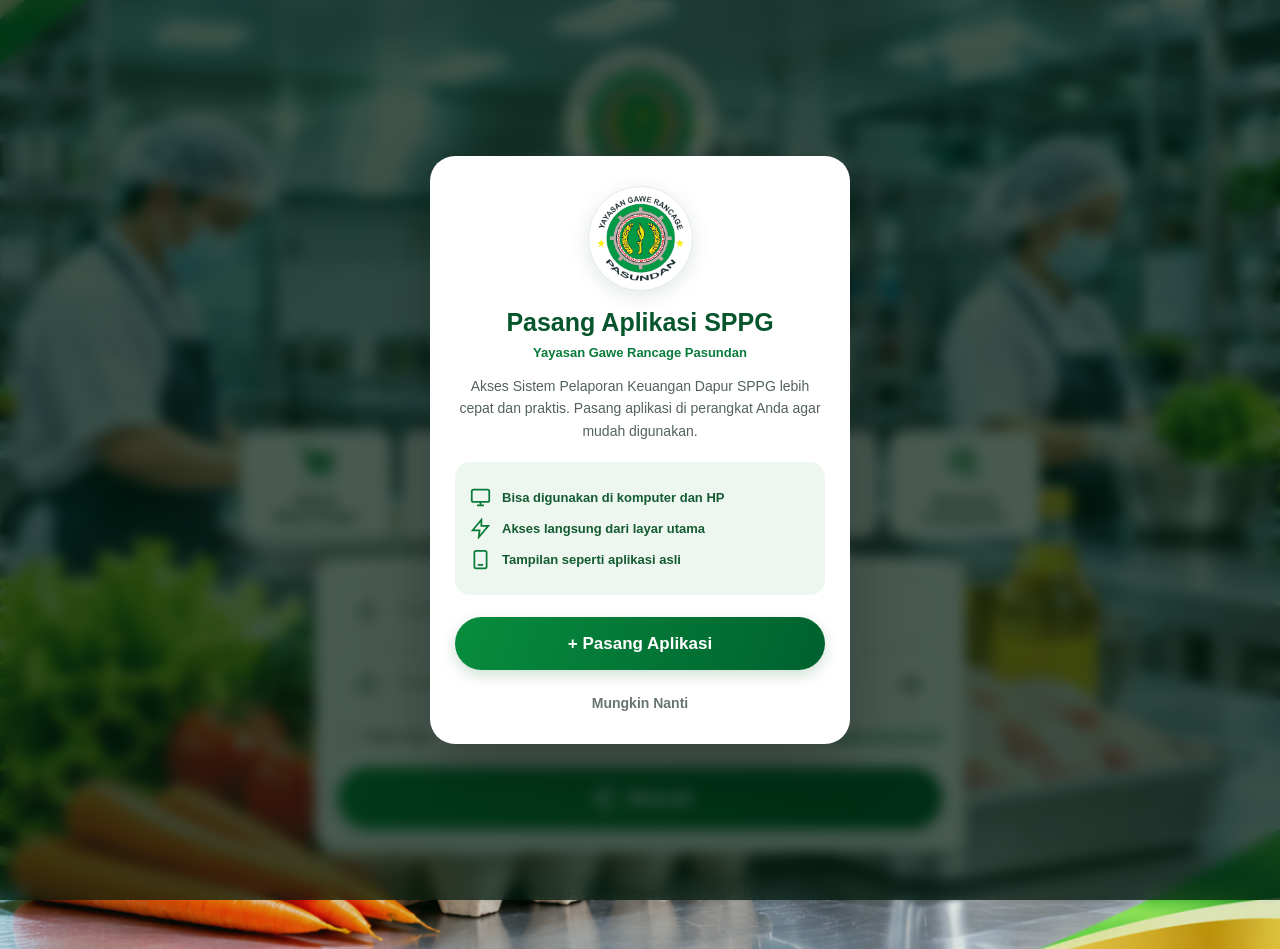
==== index.html @ 6cf5157c "Fix API base URL by adding trailing slash" ====
<!DOCTYPE html>
<html lang="id">
<head>
<meta charset="UTF-8">
<meta name="viewport" content="width=device-width, initial-scale=1.0">
<meta name="theme-color" content="#087b39">

<title>Login - Sistem Pelaporan Keuangan Dapur SPPG</title>

<link rel="manifest" href="./manifest.json">
<link rel="icon" href="./logo-yayasan.png" type="image/png">

<style>
:root {
  --green: #087b39;
  --green-dark: #034c2b;
  --gold: #e8bd35;
  --white: #fff;
  --text: #17251d;
}

* {
  box-sizing: border-box;
  margin: 0;
  padding: 0;
}

html {
  scroll-behavior: auto;
}

body {
  min-height: 100vh;
  font-family: "Segoe UI", Arial, sans-serif;
  color: var(--text);
  background: #edf4ef;
}

/* BACKGROUND HALAMAN */

.page-background {
  min-height: 100vh;
  padding: 24px;
  display: flex;
  align-items: center;
  justify-content: center;

  background:
    linear-gradient(rgba(0, 65, 34, 0.13), rgba(0, 65, 34, 0.13)),
    url("./background-sppg.png");

  background-size: cover;
  background-position: center;
  background-repeat: no-repeat;
}

/* PANEL UTAMA - TANPA KOTAK PUTIH BESAR */

.login-container {
  width: 100%;
  max-width: 850px;
  padding: 25px;

  /* Kotak putih besar dihilangkan */
  background: transparent;
  box-shadow: none;
  backdrop-filter: none;
  border-radius: 0;

  animation: appear 0.7s ease;
}

@keyframes appear {
  from {
    opacity: 0;
    transform: translateY(18px);
  }
  to {
    opacity: 1;
    transform: translateY(0);
  }
}

/* LOGO */

.logo-area {
  display: flex;
  justify-content: center;
  margin-bottom: 12px;
}

.logo-white {
  width: 150px;
  height: 150px;
  border-radius: 50%;
  background: #fff;
  display: flex;
  justify-content: center;
  align-items: center;
  padding: 9px;
  box-shadow: 0 5px 22px rgba(0,0,0,.18);
}

.logo-white img {
  width: 100%;
  height: 100%;
  object-fit: contain;
  border-radius: 50%;
}

/* JUDUL */

.brand-title {
  text-align: center;
  margin-bottom: 12px;
}

.brand-title h1 {
  font-size: clamp(23px, 4vw, 34px);
  font-weight: 800;
  line-height: 1.2;
  color: #064522;
  -webkit-text-stroke: 0.5px #ffffff;
  text-shadow:
    0 2px 4px rgba(255,255,255,0.95),
    0 3px 9px rgba(0,0,0,0.25);
}
.foundation-ribbon {
  display: inline-block;
  margin-top: 13px;
  padding: 10px 28px;
  color: white;
  font-size: 16px;
  font-weight: 700;
  border-radius: 30px;
  background: linear-gradient(100deg,#006b32,#079644,#006b32);
  box-shadow: 0 4px 12px rgba(0,100,44,.2);
}

.brand-description {
  max-width: 580px;
  margin: 15px auto 20px;
  text-align: center;
  color: #123c27;
  font-size: 16px;
  font-weight: 700;
  line-height: 1.6;
  -webkit-text-stroke: 0.2px #ffffff;
  text-shadow:
    0 1px 3px rgba(255,255,255,0.95),
    0 2px 6px rgba(0,0,0,0.3);
}
/* FITUR DAN IKON SVG */

.features {
  display: grid;
  grid-template-columns: repeat(5,1fr);
  gap: 10px;
  margin: 20px 0;
}

.feature-card {
  min-width: 0;
  padding: 14px 7px 12px;
  border: 1px solid #e2eae5;
  border-radius: 17px;
  background: #fff;
  text-align: center;
  box-shadow: 0 4px 13px rgba(0,45,20,.12);
  transition: transform .25s, box-shadow .25s;
}

.feature-card:hover {
  transform: translateY(-4px);
  box-shadow: 0 8px 18px rgba(0,75,35,.16);
}

.feature-card svg {
  width: 36px;
  height: 36px;
  stroke: var(--green);
  fill: none;
  stroke-width: 2.4;
  stroke-linecap: round;
  stroke-linejoin: round;
  margin-bottom: 8px;
}

.feature-card span {
  display: block;
  font-size: 12px;
  line-height: 1.35;
  font-weight: 650;
  color: #1d2b22;
}

/* FORM LOGIN */

.login-form {
  max-width: 650px;
  margin: 20px auto 0;
  padding: 22px;
  background: #fff;
  border: 1px solid #e7ede9;
  border-radius: 22px;
  box-shadow: 0 7px 22px rgba(0,45,20,.16);
}

.input-group {
  position: relative;
  margin-bottom: 15px;
}

.input-group input {
  width: 100%;
  height: 58px;
  padding: 0 48px 0 58px;
  border: 1.7px solid #cbd6d0;
  border-radius: 16px;
  background: #fff;
  font-size: 16px;
  color: #1c2c22;
  outline: none;
  transition: border .2s, box-shadow .2s;
}

.input-group input:focus {
  border-color: var(--green);
  box-shadow: 0 0 0 3px rgba(8,123,57,.1);
}

.input-group input::placeholder {
  color: #89958e;
}

.input-icon {
  position: absolute;
  left: 17px;
  top: 17px;
  width: 24px;
  height: 24px;
  color: #536a5b;
  pointer-events: none;
}

.toggle-password {
  position: absolute;
  right: 15px;
  top: 15px;
  border: none;
  background: transparent;
  cursor: pointer;
  color: #506257;
  padding: 4px;
}

.toggle-password svg {
  width: 24px;
  height: 24px;
}

.form-options {
  display: flex;
  justify-content: space-between;
  align-items: center;
  flex-wrap: wrap;
  gap: 12px;
  margin: 8px 0 22px;
  font-size: 14px;
}

.remember {
  display: flex;
  align-items: center;
  gap: 8px;
  cursor: pointer;
}

.remember input {
  width: 18px;
  height: 18px;
  accent-color: var(--green);
}

.forgot-link {
  color: var(--green);
  font-weight: 650;
  text-decoration: underline;
  cursor: pointer;
  border: none;
  background: none;
  font-size: 14px;
}

/* TOMBOL MASUK */

.login-button {
  width: 100%;
  height: 62px;
  border: none;
  border-radius: 35px;
  color: white;
  background: linear-gradient(110deg,#078d3e,#00612e);
  font-size: 21px;
  font-weight: 750;
  cursor: pointer;
  display: flex;
  justify-content: center;
  align-items: center;
  gap: 13px;
  box-shadow: 0 5px 14px rgba(0,100,40,.22);
  transition: .2s;
}

.login-button:hover {
  filter: brightness(1.08);
  transform: translateY(-2px);
}

.login-button:disabled {
  opacity: .7;
  cursor: not-allowed;
  transform: none;
}

.login-button svg {
  width: 27px;
  height: 27px;
}

.status-message {
  display: none;
  margin-top: 15px;
  padding: 12px;
  border-radius: 10px;
  font-size: 13px;
  text-align: center;
}

.status-message.error {
  display: block;
  color: #a52222;
  background: #fff0f0;
}

.status-message.success {
  display: block;
  color: #087238;
  background: #eaf8ef;
}

.footer-text {
  margin-top: 20px;
  text-align: center;
  font-size: 12px;
  color: #253a2d;
  text-shadow: 0 1px 3px rgba(255,255,255,.8);
}

/* LOADING SCREEN */

.loading-screen {
  position: fixed;
  inset: 0;
  z-index: 9999;
  display: none;
  align-items: center;
  justify-content: center;
  padding: 22px;
  overflow-y: auto;

  background:
    radial-gradient(circle at 50% 35%,
    #087c43 0%,
    #034e30 45%,
    #012f20 100%);

  color: white;
}

.loading-screen.active {
  display: flex;
  animation: fadeIn .45s ease;
}

@keyframes fadeIn {
  from {opacity: 0;}
  to {opacity: 1;}
}

.loading-content {
  width: 100%;
  max-width: 510px;
  text-align: center;
  position: relative;
  padding: 20px 0;
}

.loading-logo-area {
  width: 245px;
  height: 245px;
  margin: 0 auto 20px;
  position: relative;
  display: flex;
  justify-content: center;
  align-items: center;
}

.loading-logo {
  width: 172px;
  height: 172px;
  border-radius: 50%;
  background: white;
  padding: 12px;
  z-index: 2;
  box-shadow: 0 0 35px rgba(255,255,255,.16);
  display: flex;
  justify-content: center;
  align-items: center;
}

.loading-logo img {
  width: 100%;
  height: 100%;
  object-fit: contain;
  border-radius: 50%;
}

/* LINGKARAN CAHAYA SVG */

.orbit {
  position: absolute;
  inset: 0;
  width: 100%;
  height: 100%;
  overflow: visible;
  animation: rotateOrbit 8s linear infinite;
}

@keyframes rotateOrbit {
  from {transform: rotate(0deg);}
  to {transform: rotate(360deg);}
}

.orbit-track {
  fill: none;
  stroke: rgba(255,255,255,.12);
  stroke-width: 2;
}

.orbit-green {
  fill: none;
  stroke: #43ff8c;
  stroke-width: 3;
  stroke-linecap: round;
  stroke-dasharray: 180 520;
  filter: drop-shadow(0 0 7px #43ff8c);
  animation: orbitDash 3s linear infinite;
}

.orbit-gold {
  fill: none;
  stroke: #f3d45a;
  stroke-width: 2;
  stroke-linecap: round;
  stroke-dasharray: 95 600;
  filter: drop-shadow(0 0 7px #f3d45a);
  animation: orbitDash 4s linear infinite reverse;
}

@keyframes orbitDash {
  from {stroke-dashoffset: 0;}
  to {stroke-dashoffset: -700;}
}

.loading-title {
  font-size: 35px;
  font-weight: 800;
  margin-bottom: 8px;
}

.loading-subtitle {
  font-size: 17px;
  color: #d8f1e1;
  margin-bottom: 30px;
}

.loading-steps {
  width: 100%;
  padding: 25px;
  border: 1px solid rgba(135,236,177,.28);
  border-radius: 23px;
  background: rgba(0,40,24,.24);
  text-align: left;
  backdrop-filter: blur(8px);
}

.loading-step {
  display: flex;
  align-items: center;
  gap: 15px;
  min-height: 52px;
  color: #b6c9bd;
  font-size: 15px;
  transition: .3s;
}

.step-indicator {
  width: 34px;
  height: 34px;
  flex-shrink: 0;
  border-radius: 50%;
  border: 3px solid rgba(255,255,255,.25);
  display: flex;
  align-items: center;
  justify-content: center;
}

.loading-step.done {
  color: white;
}

.loading-step.done .step-indicator {
  background: #12bf48;
  border-color: #12bf48;
}

.loading-step.done .step-indicator svg {
  width: 20px;
  height: 20px;
  stroke: white;
  stroke-width: 3;
}

.loading-step.current {
  color: white;
  font-weight: 700;
}

.loading-step.current .step-indicator {
  border: 4px dotted #73ffa1;
  animation: spin 1.5s linear infinite;
}

@keyframes spin {
  to {transform: rotate(360deg);}
}

.loading-step.pending .step-indicator {
  background: rgba(255,255,255,.18);
}

.loading-line {
  height: 16px;
  width: 3px;
  background: rgba(255,255,255,.55);
  margin-left: 15px;
}

.loading-error {
  display: none;
  margin-top: 18px;
  padding: 12px;
  color: white;
  background: rgba(150,20,20,.5);
  border-radius: 10px;
  font-size: 13px;
}

.loading-error button {
  margin-top: 10px;
  padding: 8px 16px;
  border: 1px solid white;
  border-radius: 20px;
  background: transparent;
  color: white;
  cursor: pointer;
}

/* RESPONSIVE HP */

@media (max-width:650px) {
  .page-background {
    padding: 12px;
    align-items: flex-start;
  }

  .login-container {
    padding: 17px 13px;
    margin: 8px 0;
  }

  .logo-white {
    width: 112px;
    height: 112px;
  }

  .brand-title h1 {
    font-size: 23px;
  }

  .foundation-ribbon {
    font-size: 13px;
    padding: 9px 17px;
  }

  .brand-description {
    font-size: 13px;
    margin: 12px auto;
  }

  .features {
    grid-template-columns: repeat(5,minmax(0,1fr));
    gap: 5px;
    margin: 15px 0;
  }

  .feature-card {
    padding: 10px 3px;
    border-radius: 12px;
  }

  .feature-card svg {
    width: 27px;
    height: 27px;
  }

  .feature-card span {
    font-size: 9px;
    overflow-wrap: anywhere;
  }

  .login-form {
    padding: 15px 12px;
    border-radius: 17px;
  }

  .input-group input {
    height: 53px;
    font-size: 14px;
    padding-left: 48px;
  }

  .input-icon {
    left: 13px;
  }

  .login-button {
    height: 55px;
    font-size: 18px;
  }

  .form-options {
    font-size: 12px;
  }

  .forgot-link {
    font-size: 12px;
  }

  .loading-logo-area {
    width: 205px;
    height: 205px;
  }

  .loading-logo {
    width: 145px;
    height: 145px;
  }

  .loading-title {
    font-size: 28px;
  }

  .loading-subtitle {
    font-size: 14px;
  }

  .loading-steps {
    padding: 17px;
  }

  .loading-step {
    font-size: 13px;
  }
}

@media (max-width:360px) {
  .feature-card span {
    font-size: 8px;
  }

  .feature-card svg {
    width: 23px;
    height: 23px;
  }
}

@media (prefers-reduced-motion:reduce) {
  *,
  *::before,
  *::after {
    animation-duration: .01ms !important;
    animation-iteration-count: 1 !important;
    scroll-behavior: auto !important;
  }
}




/* POP-UP INSTALASI PWA */

.install-overlay {
  position: fixed;
  inset: 0;
  z-index: 10000;
  display: none;
  align-items: center;
  justify-content: center;
  padding: 20px;
  background: rgba(0,25,13,.72);
  backdrop-filter: blur(7px);
  -webkit-backdrop-filter: blur(7px);
}

.install-overlay.show {
  display: flex;
  animation: installFade .35s ease;
}

@keyframes installFade {
  from { opacity: 0; }
  to { opacity: 1; }
}

.install-popup {
  width: 100%;
  max-width: 420px;
  max-height: calc(100vh - 40px);
  overflow-y: auto;
  padding: 30px 25px 25px;
  border-radius: 25px;
  background: #fff;
  text-align: center;
  box-shadow: 0 20px 65px rgba(0,0,0,.3);
  animation: installUp .4s ease;
}

@keyframes installUp {
  from { opacity: 0; transform: translateY(25px) scale(.96); }
  to { opacity: 1; transform: translateY(0) scale(1); }
}

.install-logo {
  width: 105px;
  height: 105px;
  padding: 8px;
  margin: 0 auto 17px;
  border-radius: 50%;
  background: #fff;
  border: 1px solid #e5ebe7;
  box-shadow: 0 5px 20px rgba(0,70,30,.12);
}

.install-logo img {
  width: 100%;
  height: 100%;
  object-fit: contain;
}

.install-popup h2 {
  color: #07552c;
  font-size: 25px;
  font-weight: 800;
  margin-bottom: 8px;
}

.install-subtitle {
  color: #087b39;
  font-size: 13px;
  font-weight: 700;
  margin-bottom: 15px;
}

.install-description {
  color: #53635a;
  font-size: 14px;
  line-height: 1.6;
  margin-bottom: 20px;
}

.install-benefits {
  background: #edf7f0;
  padding: 15px;
  border-radius: 15px;
  text-align: left;
  margin-bottom: 22px;
}

.install-benefit {
  display: flex;
  align-items: center;
  gap: 11px;
  margin: 10px 0;
  color: #145b32;
  font-size: 13px;
  font-weight: 600;
}

.install-benefit svg {
  width: 21px;
  height: 21px;
  flex-shrink: 0;
  stroke: #087b39;
  fill: none;
  stroke-width: 2;
}

.install-button {
  width: 100%;
  min-height: 53px;
  border: 0;
  border-radius: 30px;
  background: linear-gradient(110deg,#078d3e,#00612e);
  color: white;
  font-size: 17px;
  font-weight: 750;
  cursor: pointer;
  box-shadow: 0 5px 15px rgba(0,100,40,.2);
}

.install-button:hover {
  filter: brightness(1.08);
}

.install-later {
  margin-top: 17px;
  border: 0;
  background: transparent;
  color: #68766e;
  font-size: 14px;
  font-weight: 600;
  cursor: pointer;
  padding: 8px 15px;
}

.install-help {
  display: none;
  margin-top: 13px;
  padding: 12px;
  border-radius: 12px;
  background: #fff8e6;
  color: #765817;
  font-size: 12px;
  line-height: 1.6;
  text-align: left;
}

@media (max-width:480px) {
  .install-popup {
    padding: 25px 19px 20px;
    border-radius: 22px;
  }
  .install-logo {
    width: 90px;
    height: 90px;
  }
  .install-popup h2 {
    font-size: 22px;
  }
}

</style>
</head>

<body>

<!-- POP-UP INSTALASI PWA -->

<div class="install-overlay" id="installOverlay">

  <div class="install-popup">

    <div class="install-logo">
      <img
        src="./logo-yayasan.png"
        alt="Logo Yayasan Gawe Rancage Pasundan"
      >
    </div>

    <h2>Pasang Aplikasi SPPG</h2>

    <p class="install-subtitle">
      Yayasan Gawe Rancage Pasundan
    </p>

    <p class="install-description">
      Akses Sistem Pelaporan Keuangan Dapur SPPG
      lebih cepat dan praktis. Pasang aplikasi
      di perangkat Anda agar mudah digunakan.
    </p>

    <div class="install-benefits">

      <div class="install-benefit">
        <svg viewBox="0 0 24 24">
          <rect x="2" y="3" width="20" height="14" rx="2"/>
          <path d="M8 21h8M12 17v4"/>
        </svg>
        Bisa digunakan di komputer dan HP
      </div>

      <div class="install-benefit">
        <svg viewBox="0 0 24 24">
          <path d="M13 2 3 14h8l-1 8 11-13h-8z"/>
        </svg>
        Akses langsung dari layar utama
      </div>

      <div class="install-benefit">
        <svg viewBox="0 0 24 24">
          <rect x="5" y="2" width="14" height="20" rx="2"/>
          <path d="M9 18h6"/>
        </svg>
        Tampilan seperti aplikasi asli
      </div>

    </div>

    <button
      type="button"
      class="install-button"
      id="installButton"
    >
      + Pasang Aplikasi
    </button>

    <div class="install-help" id="installHelp"></div>

    <button
      type="button"
      class="install-later"
      id="installLater"
    >
      Mungkin Nanti
    </button>

  </div>

</div>



<!-- HALAMAN LOGIN -->

<main class="page-background" id="loginPage">

<section class="login-container">

  <!-- LOGO YAYASAN -->

  <div class="logo-area">
    <div class="logo-white">
      <img src="./logo-yayasan.png"
           alt="Logo Yayasan Gawe Rancage Pasundan">
    </div>
  </div>

  <!-- IDENTITAS APLIKASI -->

  <header class="brand-title">

    <h1>
      Sistem Pelaporan Keuangan<br>
      Dapur SPPG
    </h1>

    <div class="foundation-ribbon">
      Yayasan Gawe Rancage Pasundan
    </div>

    <p class="brand-description">
      Aplikasi Monitoring, Pencatatan, dan Pelaporan
      Keuangan Dapur SPPG secara Terintegrasi
    </p>

  </header>

  <!-- LIMA FITUR APLIKASI -->

  <section class="features">

    <div class="feature-card">
      <svg viewBox="0 0 24 24">
        <circle cx="9" cy="21" r="1"/>
        <circle cx="20" cy="21" r="1"/>
        <path d="M1 1h4l2.7 13.4a2 2 0 0 0 2 1.6h9.7a2 2 0 0 0 2-1.6L23 6H5"/>
        <path d="M8 10h13M9 13h11M10 6v8M15 6v8"/>
      </svg>
      <span>Belanja<br>Bahan Pangan</span>
    </div>

    <div class="feature-card">
      <svg viewBox="0 0 24 24">
        <path d="M12 8v8M8 12h8"/>
        <circle cx="12" cy="12" r="3"/>
        <path d="M19.4 15a1.7 1.7 0 0 0 .3 1.9l.1.1-1.7 1.7-.1-.1a1.7 1.7 0 0 0-1.9-.3 1.7 1.7 0 0 0-1 1.5v.2h-2.4v-.2a1.7 1.7 0 0 0-1-1.5 1.7 1.7 0 0 0-1.9.3l-.1.1L8 17l.1-.1a1.7 1.7 0 0 0 .3-1.9 1.7 1.7 0 0 0-1.5-1H6.7v-2.4h.2a1.7 1.7 0 0 0 1.5-1 1.7 1.7 0 0 0-.3-1.9L8 8.6l1.7-1.7.1.1a1.7 1.7 0 0 0 1.9.3 1.7 1.7 0 0 0 1-1.5v-.2h2.4v.2a1.7 1.7 0 0 0 1 1.5 1.7 1.7 0 0 0 1.9-.3l.1-.1 1.7 1.7-.1.1a1.7 1.7 0 0 0-.3 1.9 1.7 1.7 0 0 0 1.5 1h.2V14h-.2a1.7 1.7 0 0 0-1.5 1z"/>
      </svg>
      <span>Biaya<br>Operasional</span>
    </div>

    <div class="feature-card">
      <svg viewBox="0 0 24 24">
        <ellipse cx="12" cy="5" rx="8" ry="3"/>
        <path d="M4 5v4c0 1.7 3.6 3 8 3s8-1.3 8-3V5"/>
        <path d="M4 11v4c0 1.7 3.6 3 8 3"/>
        <path d="M4 17v2c0 1.7 3.6 3 8 3"/>
        <path d="M20 11v4c0 1.7-3.6 3-8 3"/>
        <path d="M20 17v2"/>
      </svg>
      <span>Pengeluaran<br>Lainnya</span>
    </div>

    <div class="feature-card">
      <svg viewBox="0 0 24 24">
        <path d="M3 3v18h18"/>
        <rect x="6" y="12" width="3" height="6" rx="1"/>
        <rect x="12" y="8" width="3" height="10" rx="1"/>
        <rect x="18" y="3" width="3" height="15" rx="1"/>
      </svg>
      <span>Laporan<br>Keuangan</span>
    </div>

    <div class="feature-card">
      <svg viewBox="0 0 24 24">
        <circle cx="10.5" cy="10.5" r="7.5"/>
        <path d="m16 16 5 5"/>
        <path d="M6.5 12.5l2.5-3 2.2 2 3-4"/>
        <path d="M14.2 7.5v3h-3"/>
      </svg>
      <span>Monitoring<br>& Rekapitulasi</span>
    </div>

  </section>

  <!-- FORM LOGIN -->

  <form class="login-form" id="loginForm">

    <div class="input-group">

      <svg class="input-icon" viewBox="0 0 24 24"
           fill="none" stroke="currentColor" stroke-width="2">
        <circle cx="12" cy="8" r="4"/>
        <path d="M4 21v-2a8 8 0 0 1 16 0v2z"/>
      </svg>

      <input type="text" id="username"
             placeholder="Username"
             autocomplete="username" required>

    </div>

    <div class="input-group">

      <svg class="input-icon" viewBox="0 0 24 24"
           fill="none" stroke="currentColor" stroke-width="2">
        <rect x="3" y="10" width="18" height="12" rx="2"/>
        <path d="M7 10V7a5 5 0 0 1 10 0v3"/>
        <circle cx="12" cy="16" r="1"/>
      </svg>

      <input type="password" id="password"
             placeholder="Password"
             autocomplete="current-password" required>

      <button type="button"
              class="toggle-password"
              id="togglePassword"
              aria-label="Tampilkan password">

        <svg id="eyeIcon" viewBox="0 0 24 24"
             fill="none" stroke="currentColor" stroke-width="2">
          <path d="M2 12s3.5-7 10-7 10 7 10 7-3.5 7-10 7-10-7-10-7z"/>
          <circle cx="12" cy="12" r="3"/>
        </svg>

      </button>

    </div>

    <div class="form-options">

      <label class="remember">
        <input type="checkbox" id="rememberMe">
        Ingat saya
      </label>

      <button type="button"
              class="forgot-link"
              id="forgotPassword">
        Lupa password?
      </button>

    </div>

    <button type="submit"
            class="login-button"
            id="loginButton">

      <svg viewBox="0 0 24 24"
           fill="none" stroke="currentColor" stroke-width="2.3">
        <path d="M10 17l5-5-5-5"/>
        <path d="M15 12H3"/>
        <path d="M12 3h7a2 2 0 0 1 2 2v14a2 2 0 0 1-2 2h-7"/>
      </svg>

      <span>Masuk</span>
    </button>

    <div class="status-message"
         id="statusMessage"
         role="status"
         aria-live="polite"></div>

  </form>

  <footer class="footer-text">
    © <span id="currentYear"></span>
    Yayasan Gawe Rancage Pasundan
    <br>
    Sistem Pelaporan Keuangan Dapur SPPG
  </footer>

</section>
</main>


<!-- LAYAR ANIMASI LOADING -->

<section class="loading-screen" id="loadingScreen">

  <div class="loading-content">

    <div class="loading-logo-area">

      <svg class="orbit" viewBox="0 0 245 245">

        <circle class="orbit-track"
                cx="122.5" cy="122.5" r="108"/>

        <circle class="orbit-green"
                cx="122.5" cy="122.5" r="108"/>

        <circle class="orbit-gold"
                cx="122.5" cy="122.5" r="118"/>

      </svg>

      <div class="loading-logo">
        <img src="./logo-yayasan.png"
             alt="Logo Yayasan Gawe Rancage Pasundan">
      </div>

    </div>

    <h2 class="loading-title" id="loadingTitle">
      Harap Tunggu...
    </h2>

    <p class="loading-subtitle" id="loadingSubtitle">
      Sedang memproses login Anda
    </p>

    <div class="loading-steps">

      <div class="loading-step pending" id="step1">

        <div class="step-indicator">
          <svg viewBox="0 0 24 24" fill="none">
            <path d="m5 12 5 5L20 7"/>
          </svg>
        </div>

        <span>Mengamankan sesi pengguna</span>

      </div>

      <div class="loading-line"></div>

      <div class="loading-step pending" id="step2">

        <div class="step-indicator"></div>

        <span>Memverifikasi akses ke sistem...</span>

      </div>

      <div class="loading-line"></div>

      <div class="loading-step pending" id="step3">

        <div class="step-indicator"></div>

        <span>Menyiapkan sistem pelaporan</span>

      </div>

    </div>

    <div class="loading-error" id="loadingError">
      Terjadi kendala saat memproses login.
      <br>
      <button type="button" id="backToLogin">
        Kembali ke Login
      </button>
    </div>

  </div>
</section>


<!-- JAVASCRIPT -->

<script>

/* PENGATURAN APLIKASI */

// Masukkan URL Web App Google Apps Script
// setelah backend autentikasi selesai dibuat.

const API_BASE_URL =
  "https://sppg-keuangan-dev.yayasangawerancagepasundan.workers.dev/";

const SUPER_ADMIN_PAGE = "./super-admin.html";
const AUTH_TOKEN_KEY = "sppg_auth_token";


/* ELEMEN HALAMAN */

const loginForm = document.getElementById("loginForm");
const usernameInput = document.getElementById("username");
const passwordInput = document.getElementById("password");

const loginButton = document.getElementById("loginButton");
const statusMessage = document.getElementById("statusMessage");

const rememberMe = document.getElementById("rememberMe");
const togglePassword = document.getElementById("togglePassword");

const loadingScreen = document.getElementById("loadingScreen");
const loadingTitle = document.getElementById("loadingTitle");
const loadingSubtitle = document.getElementById("loadingSubtitle");

const loadingError = document.getElementById("loadingError");


/* TAHUN OTOMATIS */

document.getElementById("currentYear").textContent =
  new Date().getFullYear();


/* AUTO SCROLL KE ATAS */

if ("scrollRestoration" in history) {
  history.scrollRestoration = "manual";
}

function scrollToTopOnOpen() {
  window.scrollTo({
    top: 0,
    left: 0,
    behavior: "auto"
  });
}

window.addEventListener("load", scrollToTopOnOpen);
window.addEventListener("pageshow", scrollToTopOnOpen);


/* INGAT USERNAME */

try {
  const savedUsername = localStorage.getItem("sppg_username");

  if (savedUsername) {
    usernameInput.value = savedUsername;
    rememberMe.checked = true;
  }
} catch (error) {
  console.warn("Penyimpanan browser tidak tersedia.");
}


/* TAMPILKAN / SEMBUNYIKAN PASSWORD */

togglePassword.addEventListener("click", function() {

  const isPassword = passwordInput.type === "password";

  passwordInput.type = isPassword ? "text" : "password";

  togglePassword.setAttribute(
    "aria-label",
    isPassword ? "Sembunyikan password" : "Tampilkan password"
  );

  document.getElementById("eyeIcon").innerHTML = isPassword
    ? `
      <path d="M3 3l18 18"/>
      <path d="M10.6 10.6a2 2 0 0 0 2.8 2.8"/>
      <path d="M9.9 5.2A10.8 10.8 0 0 1 12 5c6.5 0 10 7 10 7a15 15 0 0 1-4 4.5"/>
      <path d="M6.2 6.2C3.5 8 2 12 2 12s3.5 7 10 7a10 10 0 0 0 3-.5"/>
    `
    : `
      <path d="M2 12s3.5-7 10-7 10 7 10 7-3.5 7-10 7-10-7-10-7z"/>
      <circle cx="12" cy="12" r="3"/>
    `;

});


/* LUPA PASSWORD */

document.getElementById("forgotPassword")
.addEventListener("click", function() {

  alert(
    "Jika Anda lupa password, silakan hubungi administrator Yayasan Gawe Rancage Pasundan untuk mendapatkan bantuan reset password."
  );

});


/* PESAN LOGIN */

function showStatus(message, type) {

  statusMessage.textContent = message;
  statusMessage.className = "status-message " + type;

}


/* ANIMASI TAHAPAN LOADING */

function updateStep(number, state) {

  const step = document.getElementById("step" + number);
  step.className = "loading-step " + state;

  const indicator = step.querySelector(".step-indicator");

  if (state === "done") {

    indicator.innerHTML = `
      <svg viewBox="0 0 24 24" fill="none"
           stroke="white" stroke-width="3">
        <path d="m5 12 5 5L20 7"/>
      </svg>
    `;

  } else {

    indicator.innerHTML = "";

  }

}


function resetLoadingSteps() {

  updateStep(1, "pending");
  updateStep(2, "pending");
  updateStep(3, "pending");

}


function showLoading() {

  resetLoadingSteps();

  loadingError.style.display = "none";

  loadingTitle.textContent = "Harap Tunggu...";
  loadingSubtitle.textContent = "Sedang memproses login Anda";

  loadingScreen.classList.add("active");
  document.body.style.overflow = "hidden";

  updateStep(1, "done");
  updateStep(2, "current");

}


function hideLoading() {

  loadingScreen.classList.remove("active");
  document.body.style.overflow = "";

}


function showLoadingError(message) {

  loadingTitle.textContent = "Login Gagal";
  loadingSubtitle.textContent = message;

  updateStep(2, "pending");
  updateStep(3, "pending");

  loadingError.style.display = "block";

}


document.getElementById("backToLogin")
.addEventListener("click", function() {

  hideLoading();

  passwordInput.value = "";
  passwordInput.focus();

  showStatus(
    "Silakan periksa kembali username dan password Anda.",
    "error"
  );

});


/* PROSES AUTENTIKASI */

loginForm.addEventListener("submit", async function(event) {

  event.preventDefault();

  const username = usernameInput.value.trim();
  const password = passwordInput.value;

  if (!username || !password) {
    showStatus("Username dan password wajib diisi.", "error");
    return;
  }

  loginButton.disabled = true;
  loginButton.querySelector("span").textContent = "Memproses...";
  showStatus("", "");
  showLoading();

  try {

    // Login langsung ke Cloudflare Worker.
    const response = await fetch(`${API_BASE_URL}/api/auth/login`, {
      method: "POST",
      headers: {
        "Content-Type": "application/json"
      },
      body: JSON.stringify({
        username: username,
        password: password
      })
    });

    let result;

    try {
      result = await response.json();
    } catch (parseError) {
      throw new Error("Respons server tidak valid. Silakan coba kembali.");
    }

    if (!response.ok || !result || result.success !== true) {
      throw new Error(
        (result && result.message) ||
        "Username atau password salah."
      );
    }

    // Pastikan respons login berisi token sesi.
    if (!result.token) {
      throw new Error("Login berhasil tetapi token sesi tidak diterima.");
    }

    // Dashboard yang tersedia pada tahap ini khusus Super Admin.
    const roles = Array.isArray(result.roles) ? result.roles : [];
    const isSuperAdmin = roles.some(function(item) {
      return String(item && item.role_code || "").toUpperCase() === "SUPER_ADMIN";
    }) || String(result.role || "").toUpperCase() === "SUPER_ADMIN";

    if (!isSuperAdmin) {
      // Cabut sesi yang terlanjur dibuat untuk akun yang belum memiliki
      // akses ke halaman Super Admin.
      try {
        await fetch(`${API_BASE_URL}/api/auth/logout`, {
          method: "POST",
          headers: {
            "Authorization": `Bearer ${result.token}`
          }
        });
      } catch (logoutError) {
        console.warn("Sesi akun non-Super Admin belum dapat dicabut otomatis.");
      }

      throw new Error("Akun ini belum memiliki hak akses Super Admin.");
    }

    // Simpan username bila Ingat Saya dipilih.
    try {
      if (rememberMe.checked) {
        localStorage.setItem("sppg_username", username);
      } else {
        localStorage.removeItem("sppg_username");
      }
    } catch (storageError) {
      console.warn("Preferensi username tidak dapat disimpan.");
    }

    // Simpan token untuk digunakan oleh halaman Super Admin.
    sessionStorage.setItem(AUTH_TOKEN_KEY, result.token);

    updateStep(2, "done");
    updateStep(3, "current");
    loadingSubtitle.textContent = "Akses berhasil diverifikasi";

    await new Promise(resolve => setTimeout(resolve, 700));

    updateStep(3, "done");
    loadingTitle.textContent = "Berhasil!";
    loadingSubtitle.textContent = "Menyiapkan halaman utama...";

    window.location.replace(SUPER_ADMIN_PAGE);

  } catch (error) {

    console.error("Login error:", error);

    // Jangan meninggalkan token sesi jika proses login gagal.
    try {
      sessionStorage.removeItem(AUTH_TOKEN_KEY);
    } catch (storageError) {
      console.warn("Token sesi tidak dapat dibersihkan dari penyimpanan browser.");
    }

    showLoadingError(
      error.message ||
      "Terjadi kesalahan koneksi. Silakan coba kembali."
    );

  } finally {

    loginButton.disabled = false;
    loginButton.querySelector("span").textContent = "Masuk";

  }

});


/* SERVICE WORKER PWA */

if ("serviceWorker" in navigator) {

  window.addEventListener("load", function() {

    navigator.serviceWorker
      .register("./sw.js")
      .catch(function(error) {

        console.warn(
          "Service Worker belum aktif:",
          error
        );

      });

  });

}



/* PENGELOLAAN POP-UP INSTALASI PWA */

let deferredInstallPrompt = null;

const installOverlay = document.getElementById("installOverlay");
const installButton = document.getElementById("installButton");
const installLater = document.getElementById("installLater");
const installHelp = document.getElementById("installHelp");

const INSTALL_DELAY = 7 * 24 * 60 * 60 * 1000;

function isAppInstalled() {
  return window.matchMedia("(display-mode: standalone)").matches ||
    window.matchMedia("(display-mode: fullscreen)").matches ||
    window.navigator.standalone === true;
}

function canShowInstallPopup() {
  if (isAppInstalled()) return false;

  try {
    const dismissedAt = localStorage.getItem("sppg_install_dismissed");

    if (!dismissedAt) return true;

    return Date.now() - Number(dismissedAt) >= INSTALL_DELAY;
  } catch (error) {
    return true;
  }
}

function showInstallPopup() {
  if (!installOverlay || !canShowInstallPopup()) return;
  installOverlay.classList.add("show");
}

function closeInstallPopup() {
  if (installOverlay) installOverlay.classList.remove("show");
}

installLater.addEventListener("click", function() {
  try {
    localStorage.setItem("sppg_install_dismissed", String(Date.now()));
  } catch (error) {
    console.warn("Preferensi pop-up tidak dapat disimpan.");
  }

  closeInstallPopup();
});

window.addEventListener("beforeinstallprompt", function(event) {
  event.preventDefault();
  deferredInstallPrompt = event;

  installButton.textContent = "+ Pasang Aplikasi";
  installHelp.style.display = "none";
});

installButton.addEventListener("click", async function() {
  if (!deferredInstallPrompt) {
    const userAgent = navigator.userAgent || "";
    const isIOS = /iphone|ipad|ipod/i.test(userAgent) ||
      (navigator.platform === "MacIntel" && navigator.maxTouchPoints > 1);

    if (isIOS) {
      installHelp.innerHTML =
        "Untuk memasang aplikasi di iPhone atau iPad:<br>" +
        "1. Buka halaman ini melalui Safari.<br>" +
        "2. Tekan tombol <b>Share</b>.<br>" +
        "3. Pilih <b>Add to Home Screen</b>.<br>" +
        "4. Tekan <b>Add</b>.";
    } else {
      installHelp.innerHTML =
        "Browser belum menyediakan tombol instalasi otomatis. " +
        "Untuk memasang aplikasi, buka menu browser (tiga titik), " +
        "lalu cari pilihan <b>Install app</b>, <b>Install page as app</b>, " +
        "atau <b>Tambahkan ke layar utama</b>.";
    }

    installHelp.style.display = "block";
    return;
  }

  try {
    deferredInstallPrompt.prompt();

    const choice = await deferredInstallPrompt.userChoice;

    if (choice && choice.outcome === "accepted") {
      closeInstallPopup();
    }

    deferredInstallPrompt = null;
  } catch (error) {
    console.error("Instalasi gagal:", error);
    installHelp.textContent =
      "Instalasi belum dapat dilakukan. Silakan coba melalui menu browser.";
    installHelp.style.display = "block";
    deferredInstallPrompt = null;
  }
});

window.addEventListener("appinstalled", function() {
  closeInstallPopup();
  deferredInstallPrompt = null;

  try {
    localStorage.removeItem("sppg_install_dismissed");
  } catch (error) {
    console.warn("Status instalasi tidak dapat diperbarui.");
  }
});

window.addEventListener("load", function() {
  window.setTimeout(showInstallPopup, 700);
});

</script>

</body>
</html>
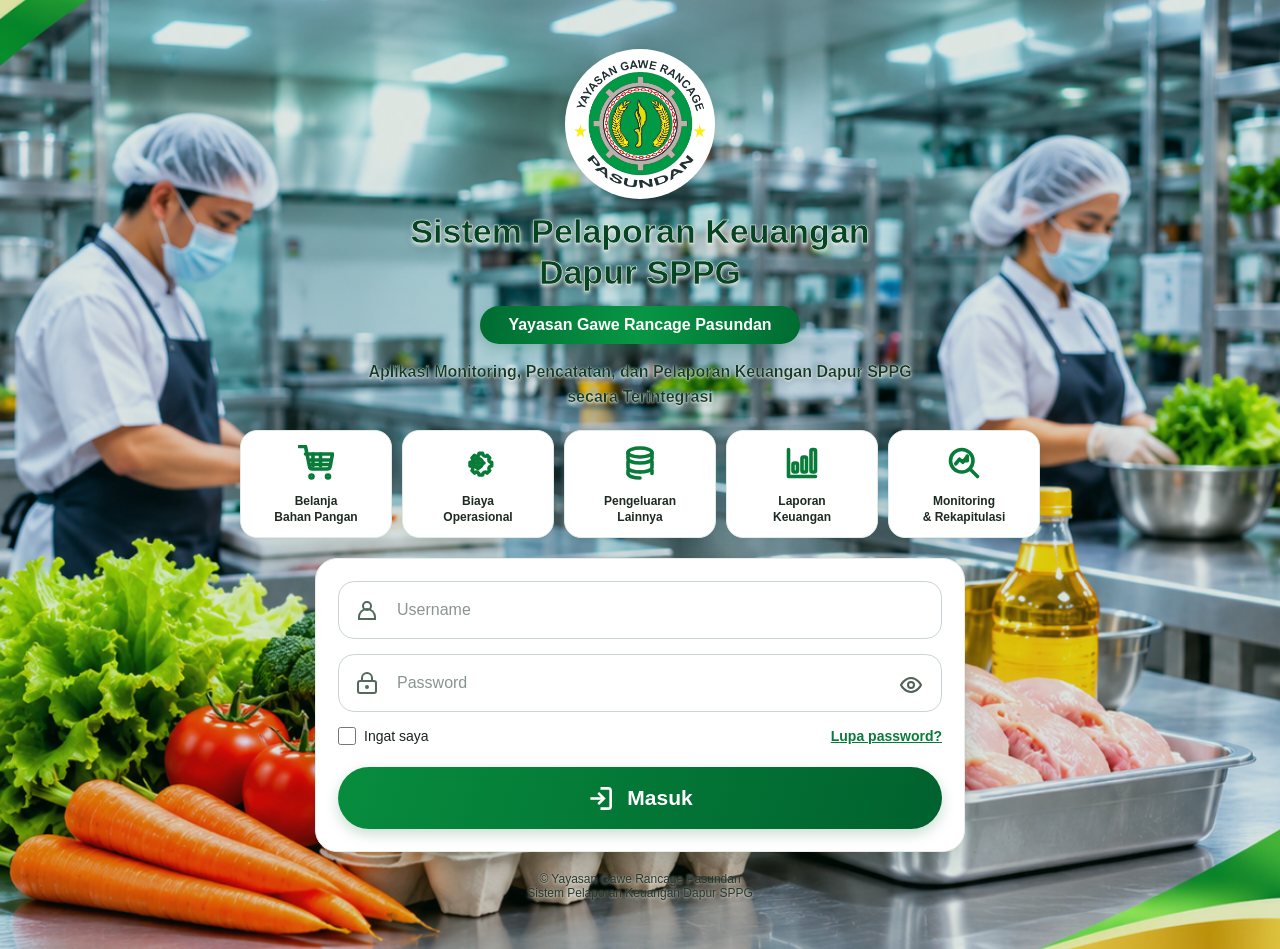
==== commit c7e23b37: "Update index.html" ====
--- a/index.html
+++ b/index.html
@@ -1231,9 +1231,18 @@
 // setelah backend autentikasi selesai dibuat.
 
 const API_BASE_URL =
-  "https://sppg-keuangan-dev.yayasangawerancagepasundan.workers.dev/";
+  "https://sppg-keuangan-dev.yayasangawerancagepasundan.workers.dev";
 
 const SUPER_ADMIN_PAGE = "./super-admin.html";
+const KETUA_PAGE = "./ketua-dashboard.html";
+const BENDAHARA_PAGE = "./bendahara-dashboard.html;
+  
+const DASHBOARD_BY_ROLE = Object.freeze({
+  SUPER_ADMIN: SUPER_ADMIN_PAGE,
+  KETUA: KETUA_PAGE,
+  BENDAHARA: BENDAHARA_PAGE
+});
+  
 const AUTH_TOKEN_KEY = "sppg_auth_token";
 
 
@@ -1489,27 +1498,31 @@
     }
 
     // Dashboard yang tersedia pada tahap ini khusus Super Admin.
-    const roles = Array.isArray(result.roles) ? result.roles : [];
-    const isSuperAdmin = roles.some(function(item) {
-      return String(item && item.role_code || "").toUpperCase() === "SUPER_ADMIN";
-    }) || String(result.role || "").toUpperCase() === "SUPER_ADMIN";
-
-    if (!isSuperAdmin) {
-      // Cabut sesi yang terlanjur dibuat untuk akun yang belum memiliki
-      // akses ke halaman Super Admin.
-      try {
-        await fetch(`${API_BASE_URL}/api/auth/logout`, {
-          method: "POST",
-          headers: {
-            "Authorization": `Bearer ${result.token}`
-          }
-        });
-      } catch (logoutError) {
-        console.warn("Sesi akun non-Super Admin belum dapat dicabut otomatis.");
-      }
-
-      throw new Error("Akun ini belum memiliki hak akses Super Admin.");
-    }
+// Identifikasi role akun dan tentukan dashboard tujuan.
+const roles = Array.isArray(result.roles) ? result.roles : [];
+
+const roleCodes = [
+  ...new Set(
+    roles.map(item =>
+      String(item?.role_code || "").toUpperCase()
+    )
+  )
+];
+
+if (roleCodes.length !== 1) {
+  throw new Error(
+    "Role akun tidak valid atau memiliki lebih dari satu role."
+  );
+}
+
+const loginRole = roleCodes[0];
+const dashboardTarget = DASHBOARD_BY_ROLE[loginRole];
+
+if (!dashboardTarget) {
+  throw new Error(
+    "Dashboard untuk role " + loginRole + " belum dikonfigurasi."
+  );
+}
 
     // Simpan username bila Ingat Saya dipilih.
     try {
@@ -1535,7 +1548,7 @@
     loadingTitle.textContent = "Berhasil!";
     loadingSubtitle.textContent = "Menyiapkan halaman utama...";
 
-    window.location.replace(SUPER_ADMIN_PAGE);
+    window.location.replace(dashboardTarget);
 
   } catch (error) {
 
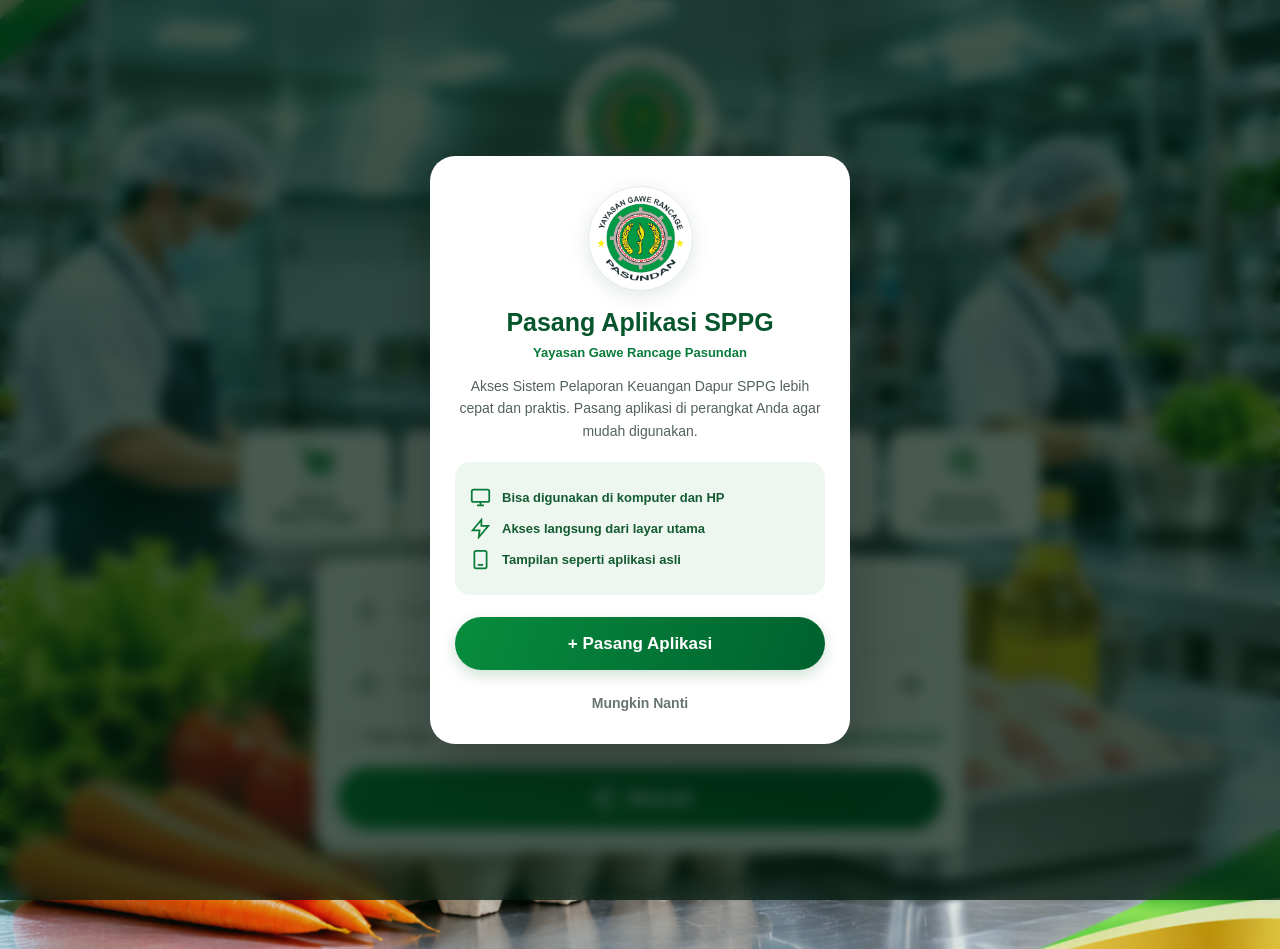
==== commit bc5a94ad: "Update index.html" ====
--- a/index.html
+++ b/index.html
@@ -1235,12 +1235,12 @@
 
 const SUPER_ADMIN_PAGE = "./super-admin.html";
 const KETUA_PAGE = "./ketua-dashboard.html";
-const BENDAHARA_PAGE = "./bendahara-dashboard.html;
+
   
 const DASHBOARD_BY_ROLE = Object.freeze({
   SUPER_ADMIN: SUPER_ADMIN_PAGE,
   KETUA: KETUA_PAGE,
-  BENDAHARA: BENDAHARA_PAGE
+  
 });
   
 const AUTH_TOKEN_KEY = "sppg_auth_token";
